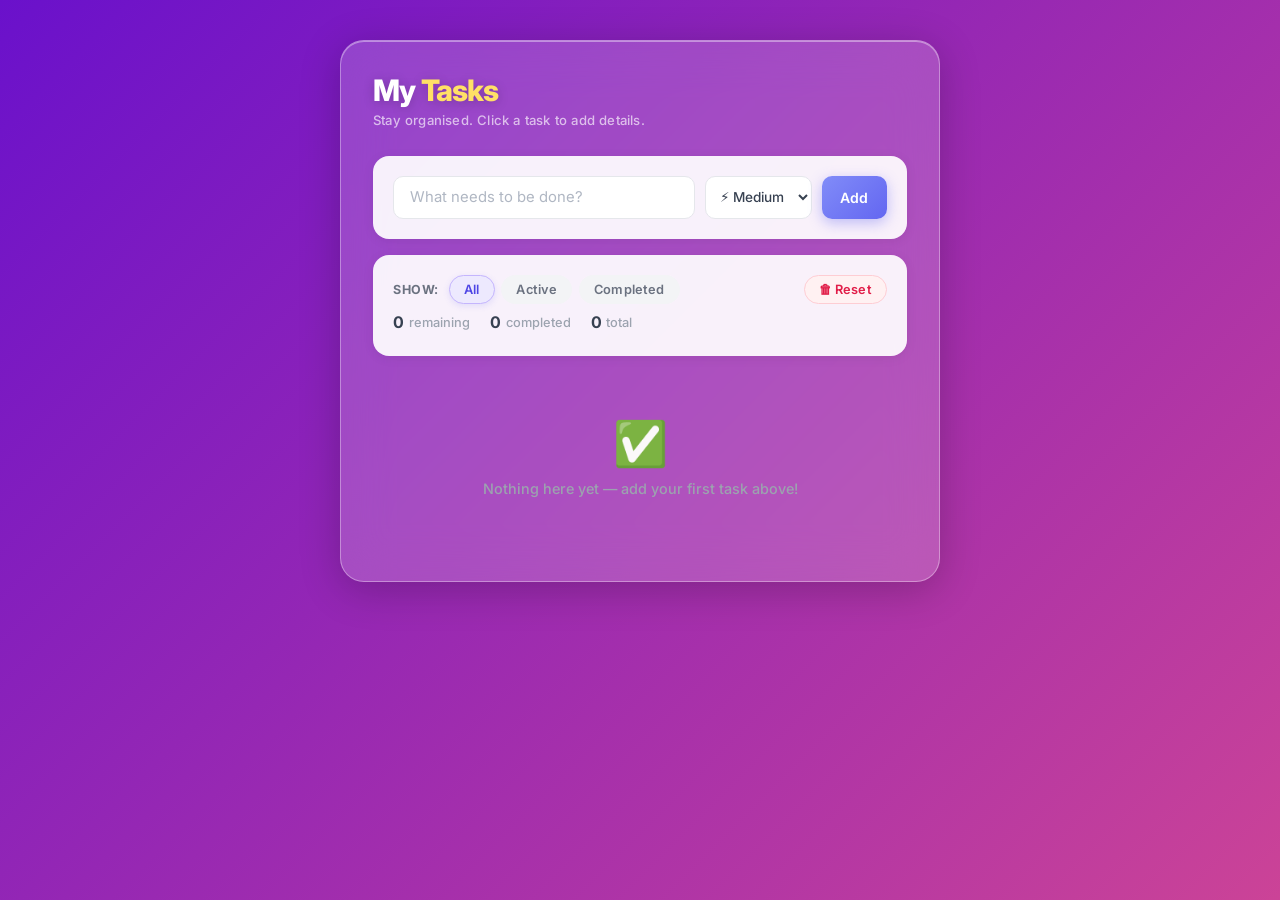
==== index.html @ d3428f35 "Create index.html" ====
<!DOCTYPE html>
<html lang="en">
  <head>
    <meta charset="UTF-8" />
    <meta name="viewport" content="width=device-width, initial-scale=1.0" />
    <title>To-Do List</title>
    <link rel="preconnect" href="https://fonts.googleapis.com" />
    <link rel="preconnect" href="https://fonts.gstatic.com" crossorigin />
    <link href="https://fonts.googleapis.com/css2?family=Inter:wght@400;500;600;700;800&display=swap" rel="stylesheet" />
    <link rel="stylesheet" href="css/styles.css" />
  </head>

  <body>
    <main>
      <header class="app-header">
        <h1>My <span>Tasks</span></h1>
        <p class="app-subtitle">Stay organised. Click a task to add details.</p>
      </header>

      <!-- Add task -->
      <div class="section">
        <form id="add-form" aria-label="Add a new task">
          <input
            type="text"
            id="task-input"
            placeholder="What needs to be done?"
            maxlength="200"
            autocomplete="off"
            aria-label="Task description"
          />
          <select id="priority-select" aria-label="Priority">
            <option value="medium">⚡ Medium</option>
            <option value="high">🔴 High</option>
            <option value="low">🟢 Low</option>
          </select>
          <button type="submit" id="add-btn">Add</button>
        </form>
      </div>

      <!-- Filter + reset bar -->
      <div class="section">
        <div class="filter-bar" role="group" aria-label="Filter tasks">
          <label>Show:</label>
          <button class="filter-btn active" data-filter="all">All</button>
          <button class="filter-btn" data-filter="active">Active</button>
          <button class="filter-btn" data-filter="completed">Completed</button>
          <button id="reset-btn" aria-label="Clear all tasks">🗑 Reset</button>
        </div>

        <!-- Stats -->
        <p class="stats" aria-live="polite" id="stats"></p>
      </div>

      <!-- Task list -->
      <ul id="task-list" aria-label="Task list"></ul>

      <!-- Empty state -->
      <div id="empty-state" hidden>
        <span class="icon">✅</span>
        Nothing here yet — add your first task above!
      </div>
    </main>

    <!-- Task detail modal -->
    <div class="modal-overlay" id="modal-overlay" role="dialog" aria-modal="true" aria-labelledby="modal-task-title">
      <div class="modal">
        <div class="modal-header">
          <div class="modal-title">
            <span>Task Details</span>
            <span id="modal-task-title"></span>
          </div>
          <button class="modal-close" id="modal-close-btn" aria-label="Close">✕</button>
        </div>
        <div class="modal-body">
          <div class="modal-row">
            <div class="modal-field">
              <label for="detail-date">📅 Date</label>
              <input type="date" id="detail-date" />
            </div>
            <div class="modal-field">
              <label for="detail-time">🕐 Time</label>
              <input type="time" id="detail-time" />
            </div>
          </div>
          <div class="modal-field">
            <label for="detail-location">📍 Location</label>
            <input type="text" id="detail-location" placeholder="e.g. 123 Main St" maxlength="200" />
          </div>
          <div class="modal-field">
            <label for="detail-notes">📝 Notes</label>
            <textarea id="detail-notes" rows="3" placeholder="Any extra info…" maxlength="1000"></textarea>
          </div>
        </div>
        <div class="modal-footer">
          <button class="modal-cancel-btn" id="modal-cancel-btn">Cancel</button>
          <button class="modal-save-btn" id="modal-save-btn">Save Details</button>
        </div>
      </div>
    </div>

    <script>
      // ── State ──────────────────────────────────────────────────────────────
      let tasks = [];
      let currentFilter = 'all';
      let nextId = 1;

      // ── DOM refs ───────────────────────────────────────────────────────────
      const form        = document.getElementById('add-form');
      const input       = document.getElementById('task-input');
      const prioritySel = document.getElementById('priority-select');
      const taskList    = document.getElementById('task-list');
      const emptyState  = document.getElementById('empty-state');
      const statsEl     = document.getElementById('stats');
      const filterBtns  = document.querySelectorAll('.filter-btn');
      const resetBtn    = document.getElementById('reset-btn');

      // ── Modal refs ─────────────────────────────────────────────────────────
      const modalOverlay   = document.getElementById('modal-overlay');
      const modalTaskTitle = document.getElementById('modal-task-title');
      const detailDate     = document.getElementById('detail-date');
      const detailTime     = document.getElementById('detail-time');
      const detailLocation = document.getElementById('detail-location');
      const detailNotes    = document.getElementById('detail-notes');
      const modalSaveBtn   = document.getElementById('modal-save-btn');
      const modalCancelBtn = document.getElementById('modal-cancel-btn');
      const modalCloseBtn  = document.getElementById('modal-close-btn');
      let   activeModalId  = null;

      // ── Helpers ────────────────────────────────────────────────────────────
      function escapeHtml(str) {
        return str
          .replace(/&/g, '&amp;')
          .replace(/</g, '&lt;')
          .replace(/>/g, '&gt;')
          .replace(/"/g, '&quot;');
      }

      function priorityLabel(p) {
        return { high: '🔴 High', medium: '⚡ Medium', low: '🟢 Low' }[p] ?? p;
      }

      function hasDetails(task) {
        const d = task.details;
        return d && (d.date || d.time || d.location || d.notes);
      }

      function openModal(id) {
        const task = tasks.find(t => t.id === id);
        if (!task) return;
        activeModalId        = id;
        modalTaskTitle.textContent = task.text;
        detailDate.value     = task.details.date     || '';
        detailTime.value     = task.details.time     || '';
        detailLocation.value = task.details.location || '';
        detailNotes.value    = task.details.notes    || '';
        modalOverlay.classList.add('open');
        detailDate.focus();
      }

      function closeModal() {
        modalOverlay.classList.remove('open');
        activeModalId = null;
      }

      function saveModal() {
        const task = tasks.find(t => t.id === activeModalId);
        if (task) {
          task.details.date     = detailDate.value;
          task.details.time     = detailTime.value;
          task.details.location = detailLocation.value.trim();
          task.details.notes    = detailNotes.value.trim();
        }
        closeModal();
        render();
      }

      // Modal controls
      modalSaveBtn.addEventListener('click', saveModal);
      modalCancelBtn.addEventListener('click', closeModal);
      modalCloseBtn.addEventListener('click', closeModal);
      modalOverlay.addEventListener('click', e => { if (e.target === modalOverlay) closeModal(); });
      document.addEventListener('keydown', e => {
        if (e.key === 'Escape' && modalOverlay.classList.contains('open')) closeModal();
      });

      // ── Render ─────────────────────────────────────────────────────────────
      function render() {
        const priorityOrder = { high: 0, medium: 1, low: 2 };
        const visible = tasks
          .filter(t => {
            if (currentFilter === 'active')    return !t.completed;
            if (currentFilter === 'completed') return  t.completed;
            return true;
          })
          .sort((a, b) => (priorityOrder[a.priority] ?? 1) - (priorityOrder[b.priority] ?? 1));

        taskList.innerHTML = '';

        visible.forEach(task => {
          const li = document.createElement('li');
          li.className = 'task-item' + (task.completed ? ' completed' : '');
          li.dataset.id = task.id;
          li.innerHTML = `
            <input
              type="checkbox"
              class="task-checkbox"
              ${task.completed ? 'checked' : ''}
              aria-label="Mark '${escapeHtml(task.text)}' as ${task.completed ? 'active' : 'completed'}"
            />
            <span class="task-text" role="button" tabindex="0" title="Click to view / add details" aria-label="Open details for '${escapeHtml(task.text)}'"><span class="task-title-text">${escapeHtml(task.text)}</span>${hasDetails(task) ? '<span class="detail-dot" title="Has details"></span>' : ''}</span>
            <span class="priority-badge priority-${task.priority}">${priorityLabel(task.priority)}</span>
            <button class="edit-btn" aria-label="Edit task '${escapeHtml(task.text)}'" ${task.completed ? 'disabled style="opacity:0.35;cursor:not-allowed"' : ''}>✏</button>
            <button class="delete-btn" aria-label="Delete task '${escapeHtml(task.text)}'">✕</button>
          `;
          taskList.appendChild(li);
        });

        // Empty state
        emptyState.hidden = visible.length > 0;

        // Stats
        const total     = tasks.length;
        const done      = tasks.filter(t => t.completed).length;
        const remaining = total - done;
        statsEl.innerHTML =
          `<span class="stat-chip"><strong>${remaining}</strong> remaining</span>
           <span class="stat-chip"><strong>${done}</strong> completed</span>
           <span class="stat-chip"><strong>${total}</strong> total</span>`;
      }

      // ── Add task (form submit + Enter key handled by submit event) ─────────
      form.addEventListener('submit', e => {
        e.preventDefault();
        const text = input.value.trim();

        if (!text) {
          input.classList.add('error');
          input.addEventListener('animationend', () => input.classList.remove('error'), { once: true });
          input.focus();
          return;
        }

        tasks.push({
          id: nextId++,
          text,
          completed: false,
          priority: prioritySel.value,
          details: { date: '', time: '', location: '', notes: '' },
        });

        input.value = '';
        input.focus();
        render();
      });

      // ── Toggle complete & delete (event delegation) ────────────────────────
      taskList.addEventListener('click', e => {
        const li = e.target.closest('.task-item');
        if (!li) return;
        const id = Number(li.dataset.id);

        if (e.target.classList.contains('task-checkbox')) {
          const task = tasks.find(t => t.id === id);
          if (task) { task.completed = e.target.checked; render(); }
        }

        if (e.target.classList.contains('delete-btn')) {
          tasks = tasks.filter(t => t.id !== id);
          render();
        }

        // Open detail modal when clicking the task text
        if (e.target.classList.contains('task-text') || e.target.classList.contains('task-title-text') || e.target.classList.contains('detail-dot')) {
          openModal(id);
          return;
        }

        if (e.target.classList.contains('edit-btn')) {
          const task = tasks.find(t => t.id === id);
          if (!task) return;
          // Replace row content with inline edit UI
          li.innerHTML = `
            <input class="edit-input" type="text" value="${escapeHtml(task.text)}" maxlength="200" aria-label="Edit task text" />
            <button class="save-btn">Save</button>
            <button class="cancel-btn">Cancel</button>
          `;
          const editInput = li.querySelector('.edit-input');
          editInput.focus();
          editInput.select();

          const commitEdit = () => {
            const newText = editInput.value.trim();
            if (newText) task.text = newText;
            render();
          };

          li.querySelector('.save-btn').addEventListener('click', commitEdit);
          li.querySelector('.cancel-btn').addEventListener('click', () => render());
          editInput.addEventListener('keydown', e => {
            if (e.key === 'Enter')  { e.preventDefault(); commitEdit(); }
            if (e.key === 'Escape') { render(); }
          });
        }
      });

      // ── Keyboard: Enter on task-text opens modal; Escape clears add-input ──
      taskList.addEventListener('keydown', e => {
        if (e.key === 'Enter' && e.target.classList.contains('task-text')) {
          const li = e.target.closest('.task-item');
          if (li) openModal(Number(li.dataset.id));
        }
      });

      input.addEventListener('keydown', e => {
        if (e.key === 'Escape') {
          input.value = '';
        }
      });

      // ── Filter buttons ─────────────────────────────────────────────────────
      filterBtns.forEach(btn => {
        btn.addEventListener('click', () => {
          currentFilter = btn.dataset.filter;
          filterBtns.forEach(b => b.classList.toggle('active', b === btn));
          render();
        });
      });

      // ── Reset ──────────────────────────────────────────────────────────────
      resetBtn.addEventListener('click', () => {
        if (tasks.length === 0) return;
        if (confirm('Clear all tasks and start over?')) {
          tasks         = [];
          nextId        = 1;
          currentFilter = 'all';
          filterBtns.forEach(b => b.classList.toggle('active', b.dataset.filter === 'all'));
          input.value   = '';
          render();
        }
      });

      // ── Initial render ─────────────────────────────────────────────────────
      render();
    </script>
  </body>
</html>
---- css/styles.css ----
/* ── Reset & base ── */
*, *::before, *::after { box-sizing: border-box; margin: 0; padding: 0; }

body {
  font-family: 'Inter', 'Segoe UI', system-ui, sans-serif;
  background: linear-gradient(135deg, #6a11cb 0%, #fc5c7d 50%, #f7971e 100%);
  background-size: 300% 300%;
  animation: bg-shift 12s ease infinite;
  color: #1a1a2e;
  min-height: 100vh;
  display: flex;
  justify-content: center;
  align-items: flex-start;
  padding: 2.5rem 1rem 4rem;
}

@keyframes bg-shift {
  0%   { background-position: 0% 50%; }
  50%  { background-position: 100% 50%; }
  100% { background-position: 0% 50%; }
}

/* ── Glassmorphism card ── */
main {
  width: 100%;
  max-width: 600px;
  background: rgba(255, 255, 255, 0.18);
  backdrop-filter: blur(24px);
  -webkit-backdrop-filter: blur(24px);
  border: 1px solid rgba(255, 255, 255, 0.35);
  border-radius: 24px;
  padding: 2rem 2rem 2.5rem;
  box-shadow: 0 8px 40px rgba(0, 0, 0, 0.22), 0 1px 0 rgba(255, 255, 255, 0.4) inset;
}

/* ── Header ── */
.app-header {
  margin-bottom: 1.75rem;
}

h1 {
  font-size: 1.85rem;
  font-weight: 800;
  letter-spacing: -0.8px;
  color: #fff;
  text-shadow: 0 2px 12px rgba(0, 0, 0, 0.2);
  line-height: 1.15;
}

h1 span { color: #ffe066; }

.app-subtitle {
  font-size: 0.82rem;
  font-weight: 500;
  color: rgba(255, 255, 255, 0.65);
  margin-top: 0.3rem;
  letter-spacing: 0.2px;
}

/* ── Section card ── */
.section {
  background: rgba(255, 255, 255, 0.92);
  border-radius: 16px;
  padding: 1.25rem;
  margin-bottom: 1rem;
  box-shadow: 0 2px 12px rgba(0, 0, 0, 0.07);
}

/* ── Add-task form ── */
form#add-form {
  display: flex;
  gap: 0.6rem;
}

#task-input {
  flex: 1;
  padding: 0.72rem 1rem;
  border: 1.5px solid #e5e7eb;
  border-radius: 10px;
  font-size: 0.93rem;
  font-family: inherit;
  font-weight: 500;
  transition: border-color 0.2s, box-shadow 0.2s;
  background: #fff;
  color: #111827;
}

#task-input::placeholder { color: #b0b7c3; font-weight: 400; }

#task-input:focus {
  outline: none;
  border-color: #818cf8;
  box-shadow: 0 0 0 3px rgba(129, 140, 248, 0.18);
}

#task-input.error {
  border-color: #f87171;
  box-shadow: 0 0 0 3px rgba(248, 113, 113, 0.18);
  animation: shake 0.3s;
}

@keyframes shake {
  0%, 100% { transform: translateX(0); }
  25%       { transform: translateX(-6px); }
  75%       { transform: translateX(6px); }
}

/* ── Buttons base ── */
button {
  cursor: pointer;
  border: none;
  border-radius: 10px;
  font-family: inherit;
  font-size: 0.88rem;
  font-weight: 600;
  padding: 0.72rem 1.15rem;
  transition: background 0.15s, box-shadow 0.15s, transform 0.1s;
  letter-spacing: 0.1px;
}

button:active { transform: scale(0.96); }

#add-btn {
  background: linear-gradient(135deg, #818cf8, #6366f1);
  color: #fff;
  white-space: nowrap;
  box-shadow: 0 4px 14px rgba(99, 102, 241, 0.4);
}

#add-btn:hover {
  background: linear-gradient(135deg, #6366f1, #4f46e5);
  box-shadow: 0 6px 18px rgba(99, 102, 241, 0.5);
}

/* ── Priority selector ── */
#priority-select {
  padding: 0.72rem 0.65rem;
  border: 1.5px solid #e5e7eb;
  border-radius: 10px;
  font-size: 0.85rem;
  font-family: inherit;
  font-weight: 500;
  background: #fff;
  color: #374151;
  cursor: pointer;
  transition: border-color 0.2s, box-shadow 0.2s;
}

#priority-select:focus {
  outline: none;
  border-color: #818cf8;
  box-shadow: 0 0 0 3px rgba(129, 140, 248, 0.18);
}

/* ── Filter + reset bar ── */
.filter-bar {
  display: flex;
  align-items: center;
  gap: 0.4rem;
  flex-wrap: wrap;
}

.filter-bar label {
  font-size: 0.78rem;
  font-weight: 700;
  color: #6b7280;
  text-transform: uppercase;
  letter-spacing: 0.6px;
  margin-right: 0.2rem;
}

.filter-btn {
  background: #f3f4f6;
  color: #6b7280;
  padding: 0.38rem 0.9rem;
  font-size: 0.8rem;
  border-radius: 999px;
  font-weight: 600;
  border: 1.5px solid transparent;
  transition: background 0.15s, color 0.15s, border-color 0.15s, box-shadow 0.15s;
}

.filter-btn:hover {
  background: #e5e7eb;
  color: #374151;
}

.filter-btn.active {
  background: #ede9fe;
  color: #4f46e5;
  border-color: #c4b5fd;
  box-shadow: 0 2px 6px rgba(99, 102, 241, 0.15);
}

#reset-btn {
  margin-left: auto;
  background: #fff1f2;
  color: #e11d48;
  padding: 0.38rem 0.9rem;
  font-size: 0.8rem;
  border-radius: 999px;
  border: 1.5px solid #fecdd3;
  font-weight: 600;
}

#reset-btn:hover {
  background: #ffe4e6;
  border-color: #fca5a5;
}

/* ── Stats strip ── */
.stats {
  font-size: 0.8rem;
  font-weight: 500;
  color: #9ca3af;
  padding: 0.5rem 0 0.25rem;
  display: flex;
  gap: 1.25rem;
}

.stat-chip {
  display: flex;
  align-items: center;
  gap: 0.3rem;
}

.stat-chip strong {
  font-size: 1rem;
  font-weight: 700;
  color: #374151;
}

/* ── Task list ── */
#task-list {
  list-style: none;
  display: flex;
  flex-direction: column;
  gap: 0.5rem;
}

/* ── Empty state ── */
#empty-state {
  text-align: center;
  padding: 2.75rem 1rem;
  color: #9ca3af;
  font-size: 0.9rem;
  font-weight: 500;
}

#empty-state .icon {
  font-size: 2.75rem;
  display: block;
  margin-bottom: 0.65rem;
}

/* ── Task item ── */
.task-item {
  display: flex;
  align-items: center;
  gap: 0.75rem;
  background: #fff;
  border: 1.5px solid #f3f4f6;
  border-radius: 12px;
  padding: 0.85rem 1rem;
  transition: box-shadow 0.18s, border-color 0.18s, opacity 0.2s;
  animation: slide-in 0.22s ease;
}

.task-item:hover {
  box-shadow: 0 4px 16px rgba(0, 0, 0, 0.08);
  border-color: #e5e7eb;
}

@keyframes slide-in {
  from { opacity: 0; transform: translateY(-8px); }
  to   { opacity: 1; transform: translateY(0); }
}

.task-item.completed {
  opacity: 0.5;
  background: #f9fafb;
  border-color: #f3f4f6;
}

/* ── Custom checkbox ── */
.task-checkbox {
  appearance: none;
  -webkit-appearance: none;
  width: 1.2rem;
  height: 1.2rem;
  min-width: 1.2rem;
  border: 2px solid #d1d5db;
  border-radius: 50%;
  cursor: pointer;
  transition: background 0.15s, border-color 0.15s, box-shadow 0.15s;
  position: relative;
}

.task-checkbox:hover {
  border-color: #818cf8;
  box-shadow: 0 0 0 3px rgba(129, 140, 248, 0.15);
}

.task-checkbox:checked {
  background: linear-gradient(135deg, #818cf8, #6366f1);
  border-color: #6366f1;
}

.task-checkbox:checked::after {
  content: '';
  position: absolute;
  left: 3px;
  top: 0px;
  width: 5px;
  height: 9px;
  border: 2px solid #fff;
  border-top: none;
  border-left: none;
  transform: rotate(45deg);
}

/* ── Task text ── */
.task-text {
  flex: 1;
  font-size: 0.92rem;
  font-weight: 500;
  word-break: break-word;
  line-height: 1.45;
  cursor: pointer;
  color: #111827;
}

.task-text:hover .task-title-text {
  text-decoration: underline;
  text-decoration-style: dotted;
  text-decoration-color: #818cf8;
}

.task-item.completed .task-text {
  text-decoration: line-through;
  color: #9ca3af;
}

/* ── Priority badge ── */
.priority-badge {
  font-size: 0.67rem;
  font-weight: 700;
  padding: 0.2rem 0.55rem;
  border-radius: 999px;
  text-transform: uppercase;
  letter-spacing: 0.6px;
  white-space: nowrap;
}

.priority-high   { background: #fee2e2; color: #dc2626; }
.priority-medium { background: #fef3c7; color: #d97706; }
.priority-low    { background: #dcfce7; color: #16a34a; }

/* ── Icon action buttons ── */
.edit-btn,
.delete-btn {
  background: transparent;
  color: #d1d5db;
  padding: 0.3rem 0.45rem;
  font-size: 0.9rem;
  border-radius: 8px;
  line-height: 1;
  transition: background 0.15s, color 0.15s;
}

.edit-btn:hover   { background: #ede9fe; color: #6366f1; }
.delete-btn:hover { background: #fee2e2; color: #dc2626; }

/* ── Inline edit ── */
.edit-input {
  flex: 1;
  padding: 0.4rem 0.65rem;
  border: 1.5px solid #818cf8;
  border-radius: 8px;
  font-size: 0.92rem;
  font-family: inherit;
  font-weight: 500;
  outline: none;
  background: #f5f3ff;
  color: #1e1b4b;
  box-shadow: 0 0 0 3px rgba(129, 140, 248, 0.15);
}

.save-btn {
  background: linear-gradient(135deg, #818cf8, #6366f1);
  color: #fff;
  padding: 0.38rem 0.85rem;
  font-size: 0.8rem;
  box-shadow: 0 2px 8px rgba(99, 102, 241, 0.3);
}

.save-btn:hover { background: linear-gradient(135deg, #6366f1, #4f46e5); }

.cancel-btn {
  background: #f3f4f6;
  color: #6b7280;
  padding: 0.38rem 0.85rem;
  font-size: 0.8rem;
}

.cancel-btn:hover { background: #e5e7eb; }

/* ── Detail dot ── */
.detail-dot {
  display: inline-block;
  width: 6px;
  height: 6px;
  border-radius: 50%;
  background: #818cf8;
  margin-left: 5px;
  vertical-align: middle;
  flex-shrink: 0;
}

/* ── Modal overlay ── */
.modal-overlay {
  display: none;
  position: fixed;
  inset: 0;
  background: rgba(15, 10, 40, 0.6);
  backdrop-filter: blur(6px);
  z-index: 100;
  justify-content: center;
  align-items: center;
  padding: 1rem;
}

.modal-overlay.open {
  display: flex;
  animation: fade-in 0.18s ease;
}

@keyframes fade-in {
  from { opacity: 0; }
  to   { opacity: 1; }
}

/* ── Modal box ── */
.modal {
  background: #fff;
  border-radius: 20px;
  width: 100%;
  max-width: 460px;
  box-shadow: 0 24px 70px rgba(0, 0, 0, 0.3);
  animation: pop-in 0.22s cubic-bezier(0.34, 1.56, 0.64, 1);
  overflow: hidden;
}

@keyframes pop-in {
  from { transform: scale(0.88); opacity: 0; }
  to   { transform: scale(1);    opacity: 1; }
}

.modal-header {
  display: flex;
  align-items: flex-start;
  justify-content: space-between;
  padding: 1.4rem 1.5rem 1rem;
  background: linear-gradient(135deg, #f5f3ff, #ede9fe);
  border-bottom: 1px solid #e9d5ff;
  gap: 0.75rem;
}

.modal-title {
  font-size: 1rem;
  font-weight: 700;
  color: #1e1b4b;
  line-height: 1.4;
  flex: 1;
}

.modal-title span {
  display: block;
  font-size: 0.72rem;
  font-weight: 600;
  color: #818cf8;
  margin-bottom: 3px;
  text-transform: uppercase;
  letter-spacing: 0.8px;
}

.modal-close {
  background: rgba(255, 255, 255, 0.7);
  color: #6b7280;
  border-radius: 8px;
  padding: 0.3rem 0.55rem;
  font-size: 0.95rem;
  line-height: 1;
  flex-shrink: 0;
  border: 1px solid rgba(0, 0, 0, 0.06);
}

.modal-close:hover { background: #fee2e2; color: #dc2626; border-color: #fca5a5; }

.modal-body {
  padding: 1.25rem 1.5rem 0.75rem;
  display: flex;
  flex-direction: column;
  gap: 1rem;
}

.modal-row {
  display: flex;
  gap: 0.85rem;
}

.modal-field {
  display: flex;
  flex-direction: column;
  flex: 1;
  gap: 0.35rem;
}

.modal-field label {
  font-size: 0.72rem;
  font-weight: 700;
  color: #6b7280;
  text-transform: uppercase;
  letter-spacing: 0.6px;
}

.modal-field input,
.modal-field textarea {
  padding: 0.6rem 0.8rem;
  border: 1.5px solid #e5e7eb;
  border-radius: 10px;
  font-size: 0.9rem;
  font-family: inherit;
  font-weight: 500;
  background: #f9fafb;
  transition: border-color 0.18s, box-shadow 0.18s;
  resize: vertical;
  color: #111827;
}

.modal-field input:focus,
.modal-field textarea:focus {
  outline: none;
  border-color: #818cf8;
  background: #fff;
  box-shadow: 0 0 0 3px rgba(129, 140, 248, 0.15);
}

.modal-footer {
  display: flex;
  justify-content: flex-end;
  gap: 0.6rem;
  padding: 0.85rem 1.5rem 1.25rem;
  border-top: 1px solid #f3f4f6;
}

.modal-save-btn {
  background: linear-gradient(135deg, #818cf8, #6366f1);
  color: #fff;
  padding: 0.6rem 1.35rem;
  font-size: 0.88rem;
  box-shadow: 0 4px 14px rgba(99, 102, 241, 0.35);
}

.modal-save-btn:hover {
  background: linear-gradient(135deg, #6366f1, #4f46e5);
  box-shadow: 0 6px 18px rgba(99, 102, 241, 0.45);
}

.modal-cancel-btn {
  background: #f3f4f6;
  color: #6b7280;
  padding: 0.6rem 1.1rem;
  font-size: 0.88rem;
  border: 1.5px solid #e5e7eb;
}

.modal-cancel-btn:hover { background: #e5e7eb; }
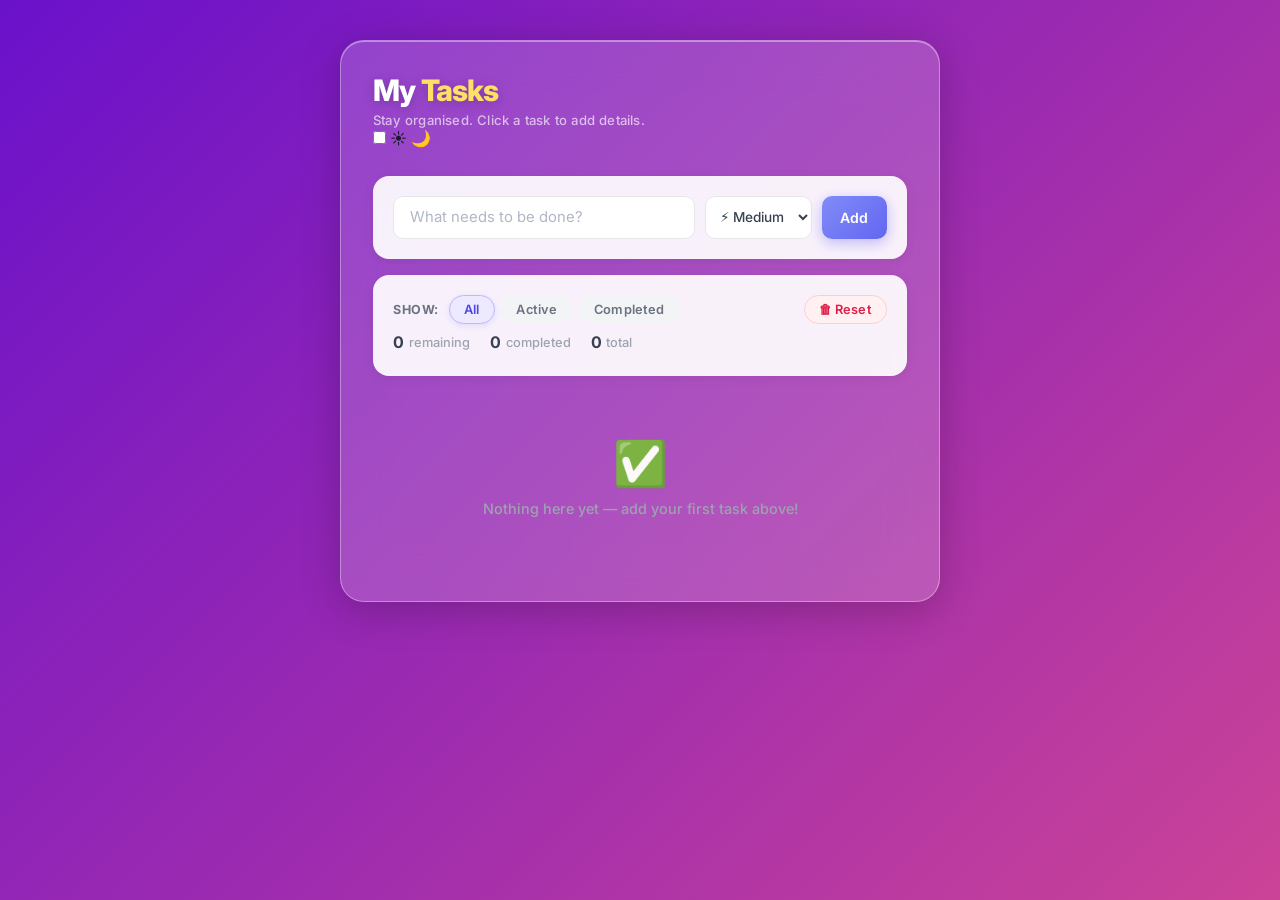
==== commit 9e7cd97a: "Update index.html" ====
--- a/index.html
+++ b/index.html
@@ -7,14 +7,33 @@
     <link rel="preconnect" href="https://fonts.googleapis.com" />
     <link rel="preconnect" href="https://fonts.gstatic.com" crossorigin />
     <link href="https://fonts.googleapis.com/css2?family=Inter:wght@400;500;600;700;800&display=swap" rel="stylesheet" />
+    <script>
+      (() => {
+        const savedTheme = localStorage.getItem('theme-preference');
+        const preferredTheme = window.matchMedia('(prefers-color-scheme: dark)').matches ? 'dark' : 'light';
+        document.documentElement.dataset.theme = savedTheme || preferredTheme;
+      })();
+    </script>
     <link rel="stylesheet" href="css/styles.css" />
   </head>
 
   <body>
     <main>
       <header class="app-header">
-        <h1>My <span>Tasks</span></h1>
-        <p class="app-subtitle">Stay organised. Click a task to add details.</p>
+        <div class="header-top-row">
+          <div>
+            <h1>My <span>Tasks</span></h1>
+            <p class="app-subtitle">Stay organised. Click a task to add details.</p>
+          </div>
+          <label class="theme-toggle" for="theme-toggle" aria-label="Toggle dark mode">
+            <input type="checkbox" id="theme-toggle" aria-label="Toggle between light mode and dark mode" />
+            <span class="theme-toggle-track">
+              <span class="theme-icon theme-icon-light" aria-hidden="true">☀️</span>
+              <span class="theme-toggle-thumb"></span>
+              <span class="theme-icon theme-icon-dark" aria-hidden="true">🌙</span>
+            </span>
+          </label>
+        </div>
       </header>
 
       <!-- Add task -->
@@ -113,6 +132,7 @@
       const statsEl     = document.getElementById('stats');
       const filterBtns  = document.querySelectorAll('.filter-btn');
       const resetBtn    = document.getElementById('reset-btn');
+      const themeToggle = document.getElementById('theme-toggle');
 
       // ── Modal refs ─────────────────────────────────────────────────────────
       const modalOverlay   = document.getElementById('modal-overlay');
@@ -126,6 +146,23 @@
       const modalCloseBtn  = document.getElementById('modal-close-btn');
       let   activeModalId  = null;
 
+      // ── Theme ──────────────────────────────────────────────────────────────
+      function applyTheme(theme) {
+        document.documentElement.dataset.theme = theme;
+        if (themeToggle) {
+          themeToggle.checked = theme === 'dark';
+        }
+      }
+
+      const initialTheme = document.documentElement.dataset.theme || 'light';
+      applyTheme(initialTheme);
+
+      themeToggle?.addEventListener('change', () => {
+        const nextTheme = themeToggle.checked ? 'dark' : 'light';
+        applyTheme(nextTheme);
+        localStorage.setItem('theme-preference', nextTheme);
+      });
+
       // ── Helpers ────────────────────────────────────────────────────────────
       function escapeHtml(str) {
         return str
@@ -142,6 +179,41 @@
       function hasDetails(task) {
         const d = task.details;
         return d && (d.date || d.time || d.location || d.notes);
+      }
+
+      function celebrateCompletion(originElement) {
+        if (window.matchMedia('(prefers-reduced-motion: reduce)').matches) return;
+
+        const rect = originElement.getBoundingClientRect();
+        const burst = document.createElement('div');
+        const colors = ['#818cf8', '#f472b6', '#f59e0b', '#34d399', '#60a5fa'];
+        const pieceCount = 18;
+        const centerX = rect.left + (rect.width / 2);
+        const centerY = rect.top + (rect.height / 2);
+
+        burst.className = 'celebration-burst';
+
+        for (let index = 0; index < pieceCount; index++) {
+          const piece = document.createElement('span');
+          const angle = (Math.PI * 2 * index) / pieceCount;
+          const distance = 45 + Math.random() * 35;
+          const size = 7 + Math.random() * 6;
+
+          piece.className = 'celebration-piece';
+          piece.style.left = `${centerX}px`;
+          piece.style.top = `${centerY}px`;
+          piece.style.width = `${size}px`;
+          piece.style.height = `${size}px`;
+          piece.style.background = colors[index % colors.length];
+          piece.style.setProperty('--x', `${Math.cos(angle) * distance}px`);
+          piece.style.setProperty('--y', `${Math.sin(angle) * distance}px`);
+          piece.style.setProperty('--rotate', `${(Math.random() * 360) - 180}deg`);
+
+          burst.appendChild(piece);
+        }
+
+        document.body.appendChild(burst);
+        window.setTimeout(() => burst.remove(), 900);
       }
 
       function openModal(id) {
@@ -261,7 +333,14 @@
 
         if (e.target.classList.contains('task-checkbox')) {
           const task = tasks.find(t => t.id === id);
-          if (task) { task.completed = e.target.checked; render(); }
+          if (task) {
+            const wasCompleted = task.completed;
+            task.completed = e.target.checked;
+
+            if (!wasCompleted && task.completed) celebrateCompletion(e.target);
+
+            render();
+          }
         }
 
         if (e.target.classList.contains('delete-btn')) {
--- a/css/styles.css
+++ b/css/styles.css
@@ -280,6 +280,38 @@
   opacity: 0.5;
   background: #f9fafb;
   border-color: #f3f4f6;
+}
+
+/* ── Completion celebration ── */
+.celebration-burst {
+  position: fixed;
+  inset: 0;
+  pointer-events: none;
+  z-index: 250;
+}
+
+.celebration-piece {
+  position: fixed;
+  width: 10px;
+  height: 10px;
+  border-radius: 999px;
+  opacity: 0;
+  animation: confetti-burst 850ms cubic-bezier(0.2, 0.8, 0.2, 1) forwards;
+  box-shadow: 0 4px 10px rgba(0, 0, 0, 0.12);
+}
+
+@keyframes confetti-burst {
+  0% {
+    transform: translate(0, 0) scale(0.5) rotate(0deg);
+    opacity: 0;
+  }
+  12% {
+    opacity: 1;
+  }
+  100% {
+    transform: translate(var(--x), var(--y)) scale(1.05) rotate(var(--rotate));
+    opacity: 0;
+  }
 }
 
 /* ── Custom checkbox ── */
